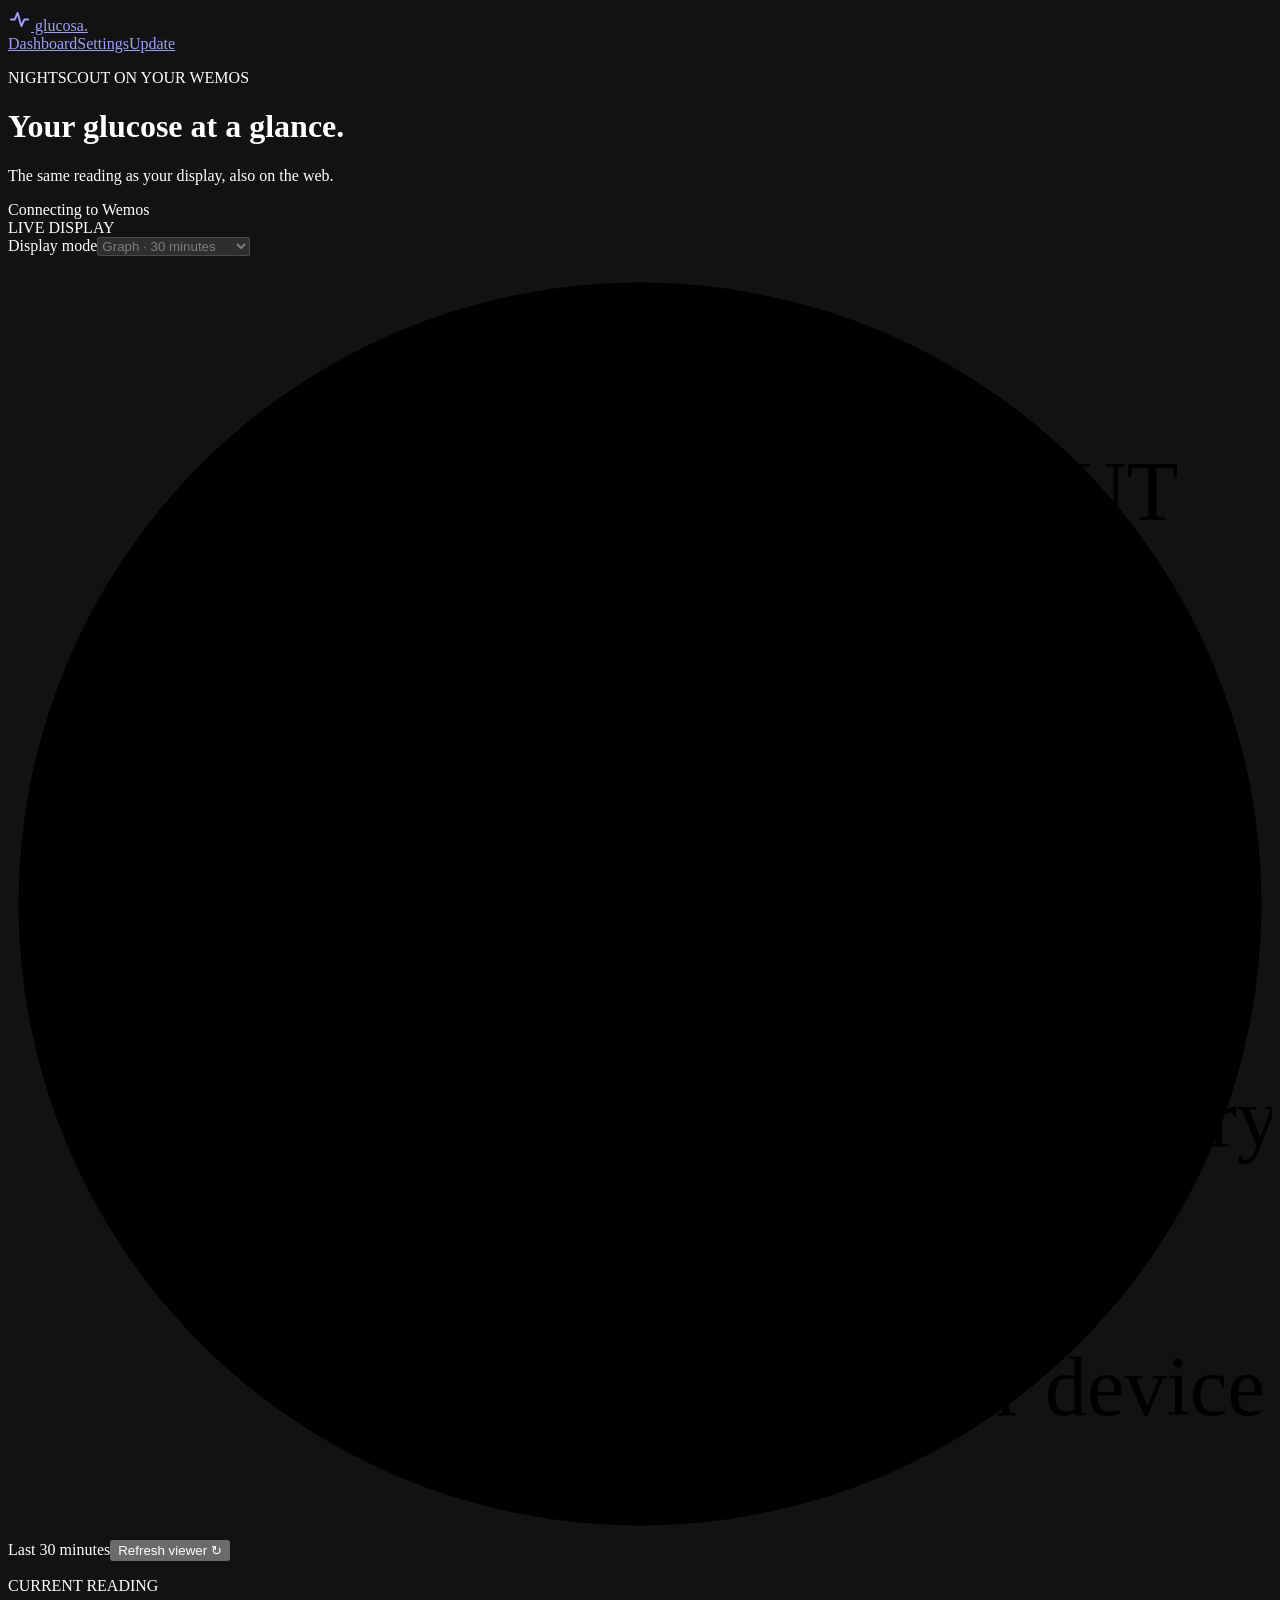
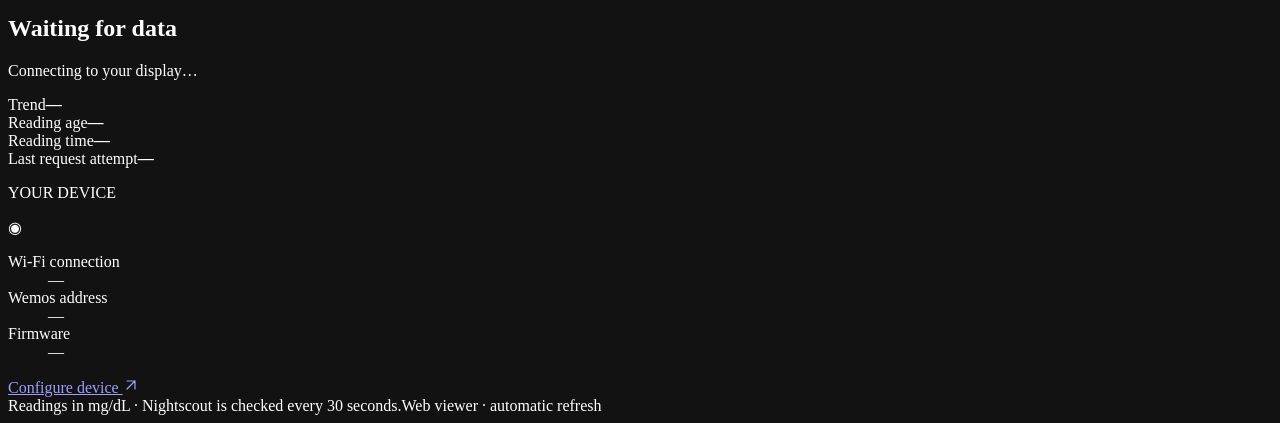
==== web/en/index.html @ a175c522 "Add saved Spanish and English interfaces, documentation and key tools" ====
<!doctype html>
<html lang="en">
<head>
  <meta charset="utf-8">
  <meta name="viewport" content="width=device-width,initial-scale=1">
  <meta name="color-scheme" content="dark">
  <title>Glucose · Nightscout</title>
  <link rel="icon" href="data:,">
  <link rel="stylesheet" href="/assets/ui.css">
  <script src="/assets/appearance.js" defer></script>
  <script src="/assets/app.js" defer></script>
</head>
<body>
  <header class="topbar"><a class="brand" href="/" aria-label="Home"><span class="brand-mark"><svg viewBox="0 0 24 24" width="23" height="23" aria-hidden="true"><path d="M3 12h4l3-7 4 14 3-7h4" fill="none" stroke="currentColor" stroke-width="2" stroke-linecap="round" stroke-linejoin="round"/></svg></span> glucosa<span class="brand-dot">.</span></a><nav aria-label="Navigation"><a class="active" href="/" aria-current="page">Dashboard</a><a href="/settings">Settings</a><a href="/firmware">Update</a></nav></header>
  <main class="dashboard">
    <div class="page-heading"><div><p class="eyebrow">NIGHTSCOUT ON YOUR WEMOS</p><h1>Your glucose at a glance.</h1><p class="subtitle">The same reading as your display, also on the web.</p></div><span class="connection-pill" id="connection"><i></i> Connecting to Wemos</span></div>
    <div class="dashboard-grid">
      <section class="card display-card" aria-label="Copy of the Wemos display">
        <div class="card-heading"><span class="eyebrow">LIVE DISPLAY</span></div>
        <div class="view-controls"><label for="view-mode">Display mode</label><select id="view-mode" disabled><option value="0">Graph · 30 minutes</option><option value="1">Number · side arrow</option><option value="2">Number · arrow below</option></select><p id="view-feedback" role="status" aria-live="polite"></p></div>
        <svg class="dial" id="dial" viewBox="0 0 240 240" role="img" aria-label="Waiting for reading" data-tone="empty">
          <circle class="dial-face" cx="120" cy="120" r="118"/>
          <circle class="dial-ring" cx="120" cy="120" r="114"/>
          <text class="dial-brand" id="dial-brand" x="120" y="47">NIGHTSCOUT</text>
          <text class="dial-value" id="glucose" x="104" y="108">---</text>
          <g id="trend-vector" transform="translate(188 96)"><path class="dial-trend" id="trend" d="M-6 0H6"/></g>
          <text class="dial-unit" id="dial-unit" x="104" y="132">mg/dL</text>
          <g id="history-group"><g class="graph-labels"><text x="38" y="141" text-anchor="start">−30 min</text><text x="202" y="141" text-anchor="end">now</text></g>
          <g id="graph-grid"></g><path class="history-line" id="history-path"/><g id="history-dots"></g>
          <text class="graph-empty" id="graph-empty" x="120" y="166">Waiting for history</text></g>
          <rect class="age-background" x="48" y="184" width="144" height="21" rx="10"/>
          <text class="dial-age" id="age" x="120" y="198">No readings</text>
          <text class="dial-status" id="dial-status" x="120" y="217">Waiting for device</text>
          <text class="dial-ip" id="dial-ip" x="120" y="230">—</text>
        </svg>
        <div class="display-foot"><span><i class="live-dot"></i> <span id="view-scope">Last 30 minutes</span></span><button class="button quiet" type="button" id="refresh">Refresh viewer <span aria-hidden="true">↻</span></button></div>
      </section>
      <div class="side-column">
        <section class="card summary-card"><p class="eyebrow">CURRENT READING</p><h2 id="reading-state">Waiting for data</h2><p class="muted" id="server-status" role="status">Connecting to your display…</p><div class="metrics"><div><span>Trend</span><strong id="trend-label">—</strong></div><div><span>Reading age</span><strong id="age-detail">—</strong></div><div><span>Reading time</span><strong id="reading-time">—</strong></div><div><span>Last request attempt</span><strong id="checked-age">—</strong></div></div></section>
        <section class="card device-card"><div class="card-heading"><p class="eyebrow">YOUR DEVICE</p><span class="device-icon" aria-hidden="true">◉</span></div><dl class="device-info"><div><dt>Wi-Fi connection</dt><dd id="wifi">—</dd></div><div><dt>Wemos address</dt><dd id="device-ip">—</dd></div><div><dt>Firmware</dt><dd id="version">—</dd></div></dl><a class="settings-link" href="/settings">Configure device <svg viewBox="0 0 20 20" width="16" height="16" aria-hidden="true"><path d="M5 15 15 5M5 5h10v10" fill="none" stroke="currentColor" stroke-width="1.5" stroke-linecap="round"/></svg></a></section>
      </div>
    </div>
    <p class="network-notice" id="network-notice" role="status" hidden></p>
    <footer class="page-footer"><span>Readings in mg/dL · Nightscout is checked every 30 seconds.</span><span id="viewer-status">Web viewer · automatic refresh</span></footer>
  </main>
</body>
</html>
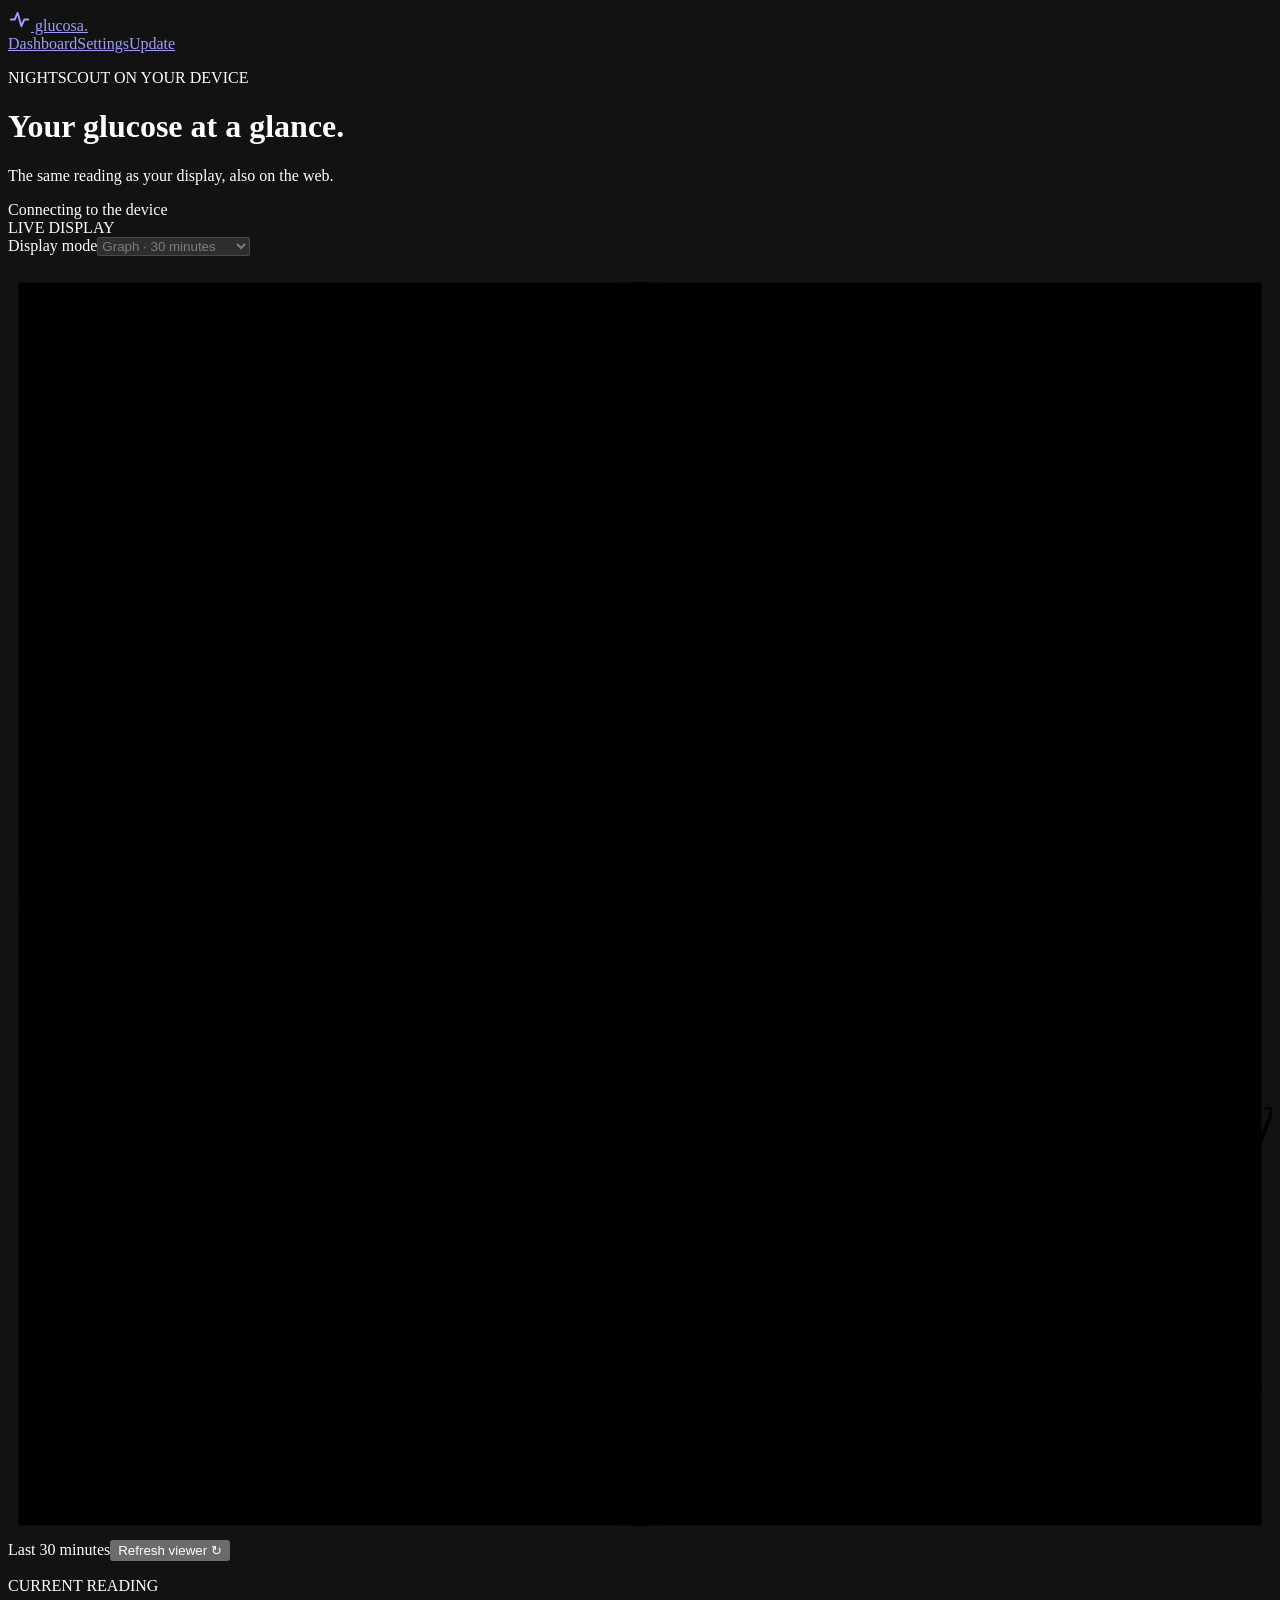
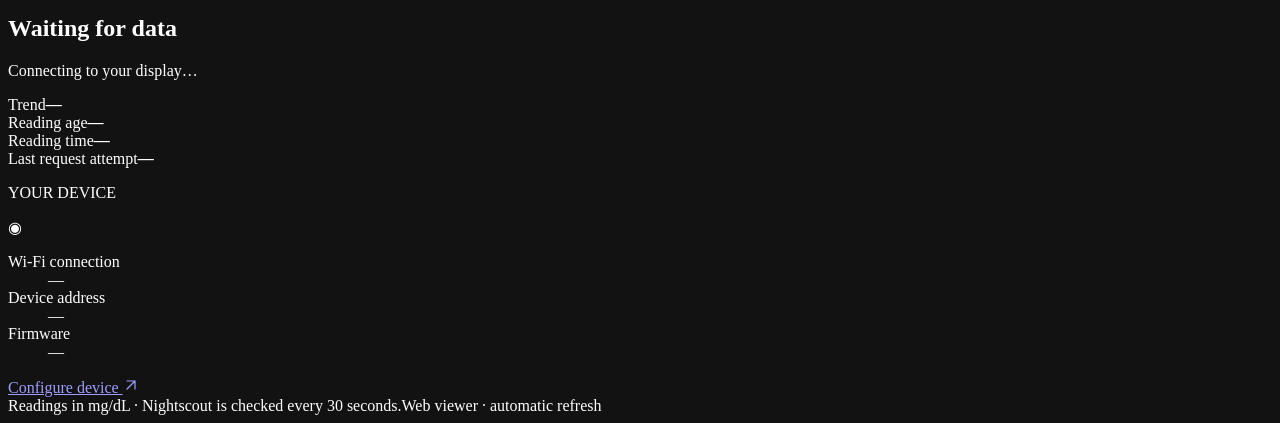
==== commit 9cfb72f5: "Prepare SD PRO 0.9.1 and two-stage OTA installer" ====
--- a/web/en/index.html
+++ b/web/en/index.html
@@ -13,19 +13,21 @@
 <body>
   <header class="topbar"><a class="brand" href="/" aria-label="Home"><span class="brand-mark"><svg viewBox="0 0 24 24" width="23" height="23" aria-hidden="true"><path d="M3 12h4l3-7 4 14 3-7h4" fill="none" stroke="currentColor" stroke-width="2" stroke-linecap="round" stroke-linejoin="round"/></svg></span> glucosa<span class="brand-dot">.</span></a><nav aria-label="Navigation"><a class="active" href="/" aria-current="page">Dashboard</a><a href="/settings">Settings</a><a href="/firmware">Update</a></nav></header>
   <main class="dashboard">
-    <div class="page-heading"><div><p class="eyebrow">NIGHTSCOUT ON YOUR WEMOS</p><h1>Your glucose at a glance.</h1><p class="subtitle">The same reading as your display, also on the web.</p></div><span class="connection-pill" id="connection"><i></i> Connecting to Wemos</span></div>
+    <div class="page-heading"><div><p class="eyebrow">NIGHTSCOUT ON YOUR DEVICE</p><h1>Your glucose at a glance.</h1><p class="subtitle">The same reading as your display, also on the web.</p></div><span class="connection-pill" id="connection"><i></i> Connecting to the device</span></div>
     <div class="dashboard-grid">
-      <section class="card display-card" aria-label="Copy of the Wemos display">
+      <section class="card display-card" aria-label="Copy of the device display">
         <div class="card-heading"><span class="eyebrow">LIVE DISPLAY</span></div>
         <div class="view-controls"><label for="view-mode">Display mode</label><select id="view-mode" disabled><option value="0">Graph · 30 minutes</option><option value="1">Number · side arrow</option><option value="2">Number · arrow below</option></select><p id="view-feedback" role="status" aria-live="polite"></p></div>
         <svg class="dial" id="dial" viewBox="0 0 240 240" role="img" aria-label="Waiting for reading" data-tone="empty">
           <circle class="dial-face" cx="120" cy="120" r="118"/>
           <circle class="dial-ring" cx="120" cy="120" r="114"/>
+          <rect class="dial-face square-frame" x="2" y="2" width="236" height="236"/>
+          <rect class="dial-ring square-frame" x="4" y="4" width="232" height="232"/>
           <text class="dial-brand" id="dial-brand" x="120" y="47">NIGHTSCOUT</text>
           <text class="dial-value" id="glucose" x="104" y="108">---</text>
           <g id="trend-vector" transform="translate(188 96)"><path class="dial-trend" id="trend" d="M-6 0H6"/></g>
           <text class="dial-unit" id="dial-unit" x="104" y="132">mg/dL</text>
-          <g id="history-group"><g class="graph-labels"><text x="38" y="141" text-anchor="start">−30 min</text><text x="202" y="141" text-anchor="end">now</text></g>
+          <g id="history-group"><g class="graph-labels"><text id="history-start" x="38" y="141" text-anchor="start">−30 min</text><text id="history-end" x="202" y="141" text-anchor="end">now</text></g>
           <g id="graph-grid"></g><path class="history-line" id="history-path"/><g id="history-dots"></g>
           <text class="graph-empty" id="graph-empty" x="120" y="166">Waiting for history</text></g>
           <rect class="age-background" x="48" y="184" width="144" height="21" rx="10"/>
@@ -37,7 +39,7 @@
       </section>
       <div class="side-column">
         <section class="card summary-card"><p class="eyebrow">CURRENT READING</p><h2 id="reading-state">Waiting for data</h2><p class="muted" id="server-status" role="status">Connecting to your display…</p><div class="metrics"><div><span>Trend</span><strong id="trend-label">—</strong></div><div><span>Reading age</span><strong id="age-detail">—</strong></div><div><span>Reading time</span><strong id="reading-time">—</strong></div><div><span>Last request attempt</span><strong id="checked-age">—</strong></div></div></section>
-        <section class="card device-card"><div class="card-heading"><p class="eyebrow">YOUR DEVICE</p><span class="device-icon" aria-hidden="true">◉</span></div><dl class="device-info"><div><dt>Wi-Fi connection</dt><dd id="wifi">—</dd></div><div><dt>Wemos address</dt><dd id="device-ip">—</dd></div><div><dt>Firmware</dt><dd id="version">—</dd></div></dl><a class="settings-link" href="/settings">Configure device <svg viewBox="0 0 20 20" width="16" height="16" aria-hidden="true"><path d="M5 15 15 5M5 5h10v10" fill="none" stroke="currentColor" stroke-width="1.5" stroke-linecap="round"/></svg></a></section>
+        <section class="card device-card"><div class="card-heading"><p class="eyebrow">YOUR DEVICE</p><span class="device-icon" aria-hidden="true">◉</span></div><dl class="device-info"><div><dt>Wi-Fi connection</dt><dd id="wifi">—</dd></div><div><dt>Device address</dt><dd id="device-ip">—</dd></div><div><dt>Firmware</dt><dd id="version">—</dd></div></dl><a class="settings-link" href="/settings">Configure device <svg viewBox="0 0 20 20" width="16" height="16" aria-hidden="true"><path d="M5 15 15 5M5 5h10v10" fill="none" stroke="currentColor" stroke-width="1.5" stroke-linecap="round"/></svg></a></section>
       </div>
     </div>
     <p class="network-notice" id="network-notice" role="status" hidden></p>
